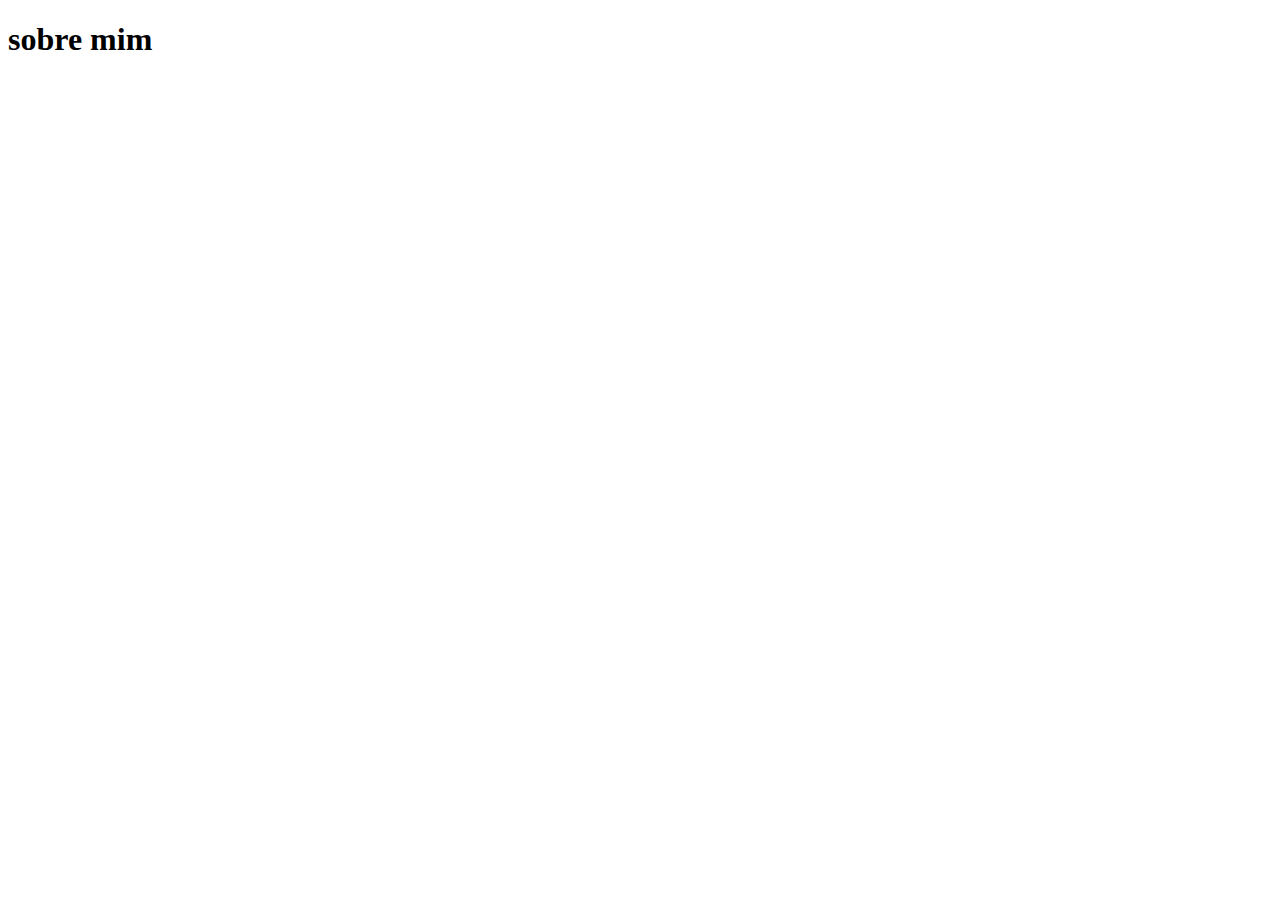
==== about.html @ dcc3c72e "cabeçalho e footer" ====
<!DOCTYPE html>
<html lang="pt-br">
<head>
    <meta charset="UTF-8">
    <meta http-equiv="X-UA-Compatible" content="IE=edge">
    <meta name="viewport" content="width=device-width, initial-scale=1.0">
    <title>Sobre mim</title>
</head>
<body>
   <h1>sobre mim</h1> 
</body>
</html>
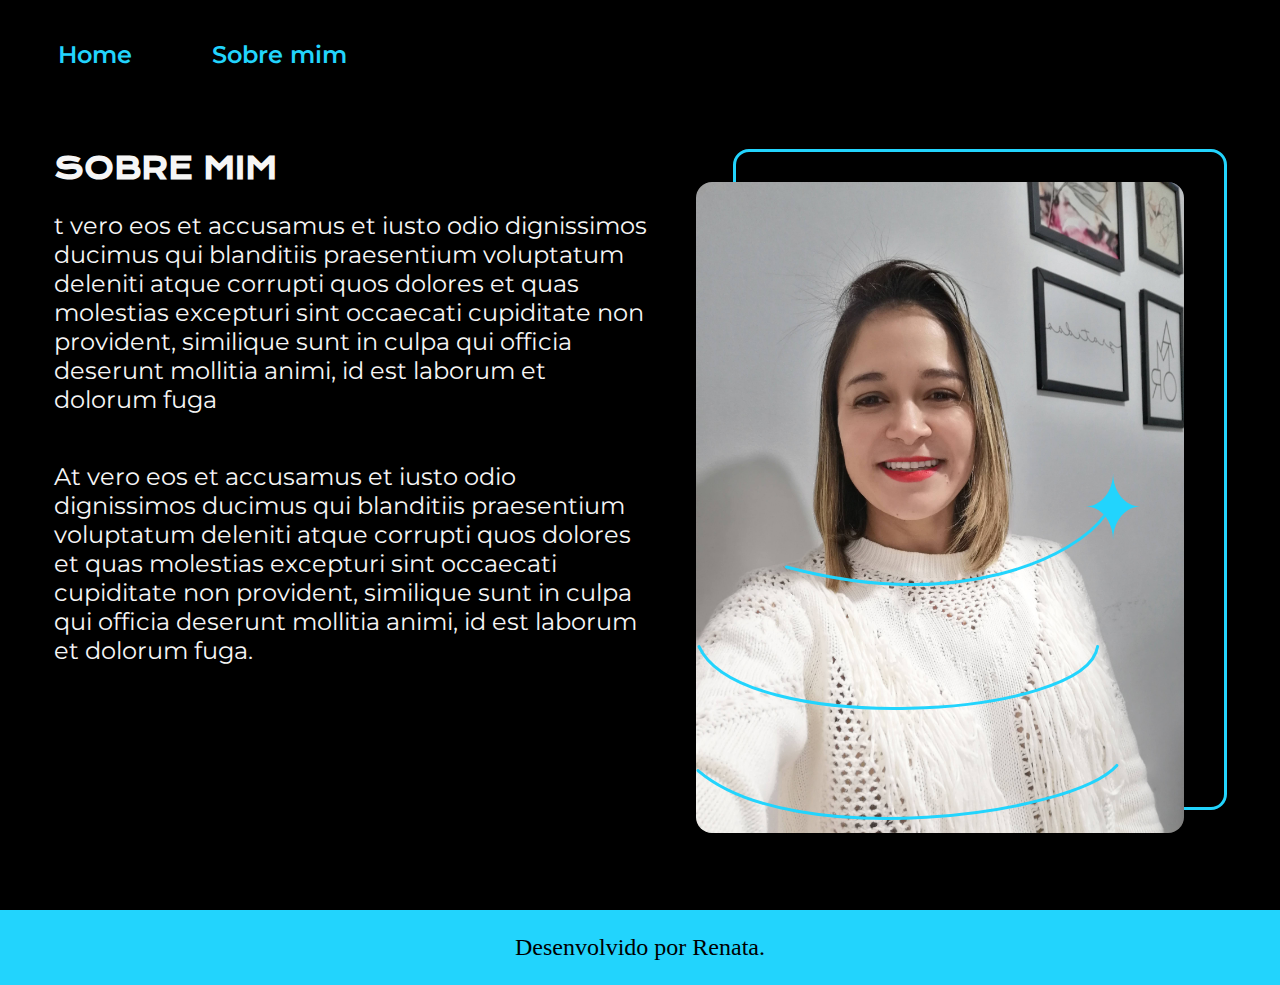
==== commit dc14fbee: "estilizaçãoo e criaçao da segunda pagina" ====
--- a/about.html
+++ b/about.html
@@ -1,12 +1,48 @@
 <!DOCTYPE html>
 <html lang="pt-br">
-<head>
-    <meta charset="UTF-8">
-    <meta http-equiv="X-UA-Compatible" content="IE=edge">
-    <meta name="viewport" content="width=device-width, initial-scale=1.0">
+  <head>
+    <meta charset="UTF-8" />
+    <meta http-equiv="X-UA-Compatible" content="IE=edge" />
+    <meta name="viewport" content="width=device-width, initial-scale=1.0" />
+    <link rel="stylesheet" href="./styles/style.css" />
     <title>Sobre mim</title>
-</head>
-<body>
-   <h1>sobre mim</h1> 
-</body>
-</html>+  </head>
+  <body>
+    <header class="cabecalho">
+      <nav class="cabecalho__menu">
+        <a class="cabecalho__menu__link" href="index.html">Home</a>
+        <a class="cabecalho__menu__link" href="about.html">Sobre mim</a>
+      </nav>
+    </header>
+    <main class="apresentacao">
+      <section class="apresentacao__conteudo">
+        <h1 class="apresentacao__conteudo__titulo">sobre mim</h1>
+        <p class="apresentacao__conteudo__texto">
+          t vero eos et accusamus et iusto odio dignissimos ducimus qui
+          blanditiis praesentium voluptatum deleniti atque corrupti quos dolores
+          et quas molestias excepturi sint occaecati cupiditate non provident,
+          similique sunt in culpa qui officia deserunt mollitia animi, id est
+          laborum et dolorum fuga
+        </p>
+        <p class="apresentacao__conteudo__texto">
+          At vero eos et accusamus et iusto odio dignissimos ducimus qui
+          blanditiis praesentium voluptatum deleniti atque corrupti quos dolores
+          et quas molestias excepturi sint occaecati cupiditate non provident,
+          similique sunt in culpa qui officia deserunt mollitia animi, id est
+          laborum et dolorum fuga.
+        </p>
+      </section>
+      <div class="apresentacao__perfil">
+        <img
+          src="img/foto-renata.jpg"
+          alt="Foto Renata Oliveira"
+          class="apresentacao__perfil-foto"
+        />
+        <span class="mascara"></span>
+      </div>
+    </main>
+    <footer class="rodape">
+      <p class="rodape__texto">Desenvolvido por Renata.</p>
+    </footer>
+  </body>
+</html>
--- a/styles/style.css
+++ b/styles/style.css
@@ -0,0 +1,171 @@
+@import url("https://fonts.googleapis.com/css2?family=Krona+One&family=Montserrat&display=swap");
+@import url("https://fonts.googleapis.com/css2?family=Krona+One&family=Montserrat:wght@400;600&display=swap");
+
+:root {
+  --cor-primaria: #000000;
+  --cor-secundaria: #f6f6f6;
+  --cor-terciaria:#22d4fd;
+  --cor-hover: #272727;
+
+  --fonte-principal: "krona one", sans-serif;
+  --fonte-secundaria: "Montserrat", sans-serif;
+
+}
+
+
+* {
+  margin: 0;
+  padding: 0;
+}
+
+body {
+  box-sizing: border-box;
+  background-color: var(--cor-primaria);
+  color: var(--cor-secundaria);
+}
+
+.cabecalho {
+  display: flex;
+  align-items: flex-start;
+  justify-content: center;
+  margin: 40px auto 80px;
+
+}
+
+.cabecalho__menu {
+  display: flex;
+  gap: 80px;
+  width: 100%;
+  max-width: 1165px;
+}
+
+.cabecalho__menu__link {
+  font-family: var(--fonte-secundaria);
+  font-size: 24px;
+  font-weight: 600;
+  color: var(--cor-terciaria);
+  text-decoration: none;
+}
+
+.cabecalho__menu__link:hover {
+  color:var(--cor-secundaria);
+
+
+}
+
+.apresentacao {
+  display: flex;
+  align-items: flex-start;
+  justify-content: center;
+  margin: 0 auto;
+
+}
+
+
+.apresentacao__conteudo {
+  max-width: 595px;
+  margin-right: 84px;
+
+}
+
+.apresentacao__conteudo__titulo {
+  font-size: 30px;
+  font-family: var(--fonte-principal);
+  text-transform: uppercase;
+}
+
+.titulo-destaque {
+  color: var(--cor-terciaria);
+}
+
+.apresentacao__conteudo__texto {
+  font-size: 24px;
+  padding: 1em 0;
+  font-family: var(--fonte-secundaria);
+}
+
+.apresentacao__conteudo__texto:hover {
+  color: var(--cor-terciaria);
+}
+
+.apresentacao__links {
+  display: flex;
+  flex-direction: column;
+  justify-content: space-between;
+  align-items: center;
+  gap: 32px;
+}
+
+.apresentacao__links__subtitulo {
+  font-family: var(--fonte-principal);
+  font-weight: 400;
+  font-size: 24px;
+}
+
+.apresentacao__links__link {
+  display: flex;
+  justify-content: center;
+  align-items: center;
+  border: 2px solid var(--cor-terciaria);
+  width: 378px;
+  height: 32px;
+  text-align: center;
+  border-radius: 8px;
+  font-size: 24px;
+  font-weight: 600;
+  padding: 21.5px 0;
+  text-decoration: none;
+  color: var(--cor-secundaria);
+  font-family: var(--fonte-secundaria);
+}
+
+.apresentacao__links__link:hover {
+  background-color: var(--cor-hover);
+  color: var(--cor-terciaria);
+  font-size: 30px;
+}
+
+.apresentacao__links__icone {
+  padding-right: 0.5em;
+}
+
+.apresentacao__perfil {
+  max-width: 1165px;
+  border: 3px solid var(--cor-terciaria);
+  border-radius: 16px;
+  position: relative;
+  
+}
+
+.apresentacao__perfil-foto {
+  width: 488px;
+  border-radius: 16px;
+  transform: translate(-40px, 30px);
+
+}
+
+.mascara {
+  display: block;
+  width: 488px;
+  height: 100%;
+  background: url("../img/mask.svg") no-repeat left 95%;
+  position: absolute;
+  top: 30px;
+  right: 40px;
+  border-radius: 16px;
+}
+
+
+.rodape__texto {
+  color: var(--cor-primaria);
+  background-color: var(--cor-terciaria);
+  padding: 24px;
+  text-align: center;
+  font-size: 24px;
+  font-weight: 400;
+
+}
+.rodape {
+  margin-top: 100px;
+
+}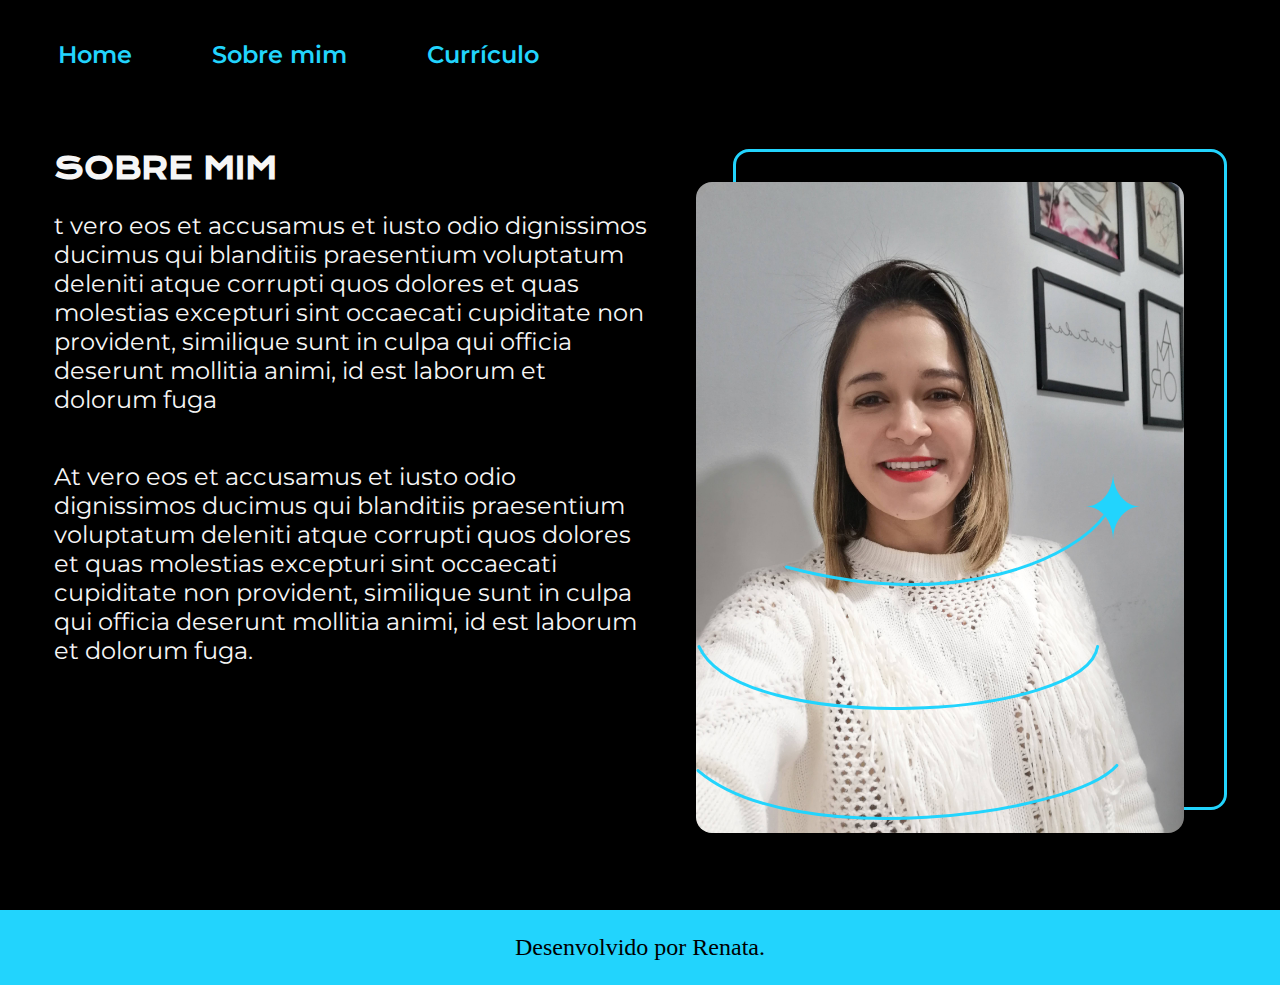
==== commit db104860: "construção da página currículo." ====
--- a/about.html
+++ b/about.html
@@ -12,6 +12,7 @@
       <nav class="cabecalho__menu">
         <a class="cabecalho__menu__link" href="index.html">Home</a>
         <a class="cabecalho__menu__link" href="about.html">Sobre mim</a>
+        <a class="cabecalho__menu__link" href="currículo.html">Currículo</a>
       </nav>
     </header>
     <main class="apresentacao">
--- a/styles/style.css
+++ b/styles/style.css
@@ -9,9 +9,7 @@
 
   --fonte-principal: "krona one", sans-serif;
   --fonte-secundaria: "Montserrat", sans-serif;
-
 }
-
 
 * {
   margin: 0;
@@ -29,7 +27,6 @@
   align-items: flex-start;
   justify-content: center;
   margin: 40px auto 80px;
-
 }
 
 .cabecalho__menu {
@@ -50,7 +47,6 @@
 .cabecalho__menu__link:hover {
   color:var(--cor-secundaria);
 
-
 }
 
 .apresentacao {
@@ -58,9 +54,7 @@
   align-items: flex-start;
   justify-content: center;
   margin: 0 auto;
-
 }
-
 
 .apresentacao__conteudo {
   max-width: 595px;
@@ -82,10 +76,6 @@
   font-size: 24px;
   padding: 1em 0;
   font-family: var(--fonte-secundaria);
-}
-
-.apresentacao__conteudo__texto:hover {
-  color: var(--cor-terciaria);
 }
 
 .apresentacao__links {
@@ -129,6 +119,20 @@
   padding-right: 0.5em;
 }
 
+.apresentacao__conteudo__link a{
+  text-decoration: none;
+  color: var(--cor-terciaria);
+}
+
+.destaque {
+  text-transform: uppercase;
+  font-weight: 700;
+}
+
+.destaque:hover {
+  text-decoration: underline;
+}
+
 .apresentacao__perfil {
   max-width: 1165px;
   border: 3px solid var(--cor-terciaria);
@@ -155,7 +159,6 @@
   border-radius: 16px;
 }
 
-
 .rodape__texto {
   color: var(--cor-primaria);
   background-color: var(--cor-terciaria);
@@ -165,6 +168,7 @@
   font-weight: 400;
 
 }
+
 .rodape {
   margin-top: 100px;
 
